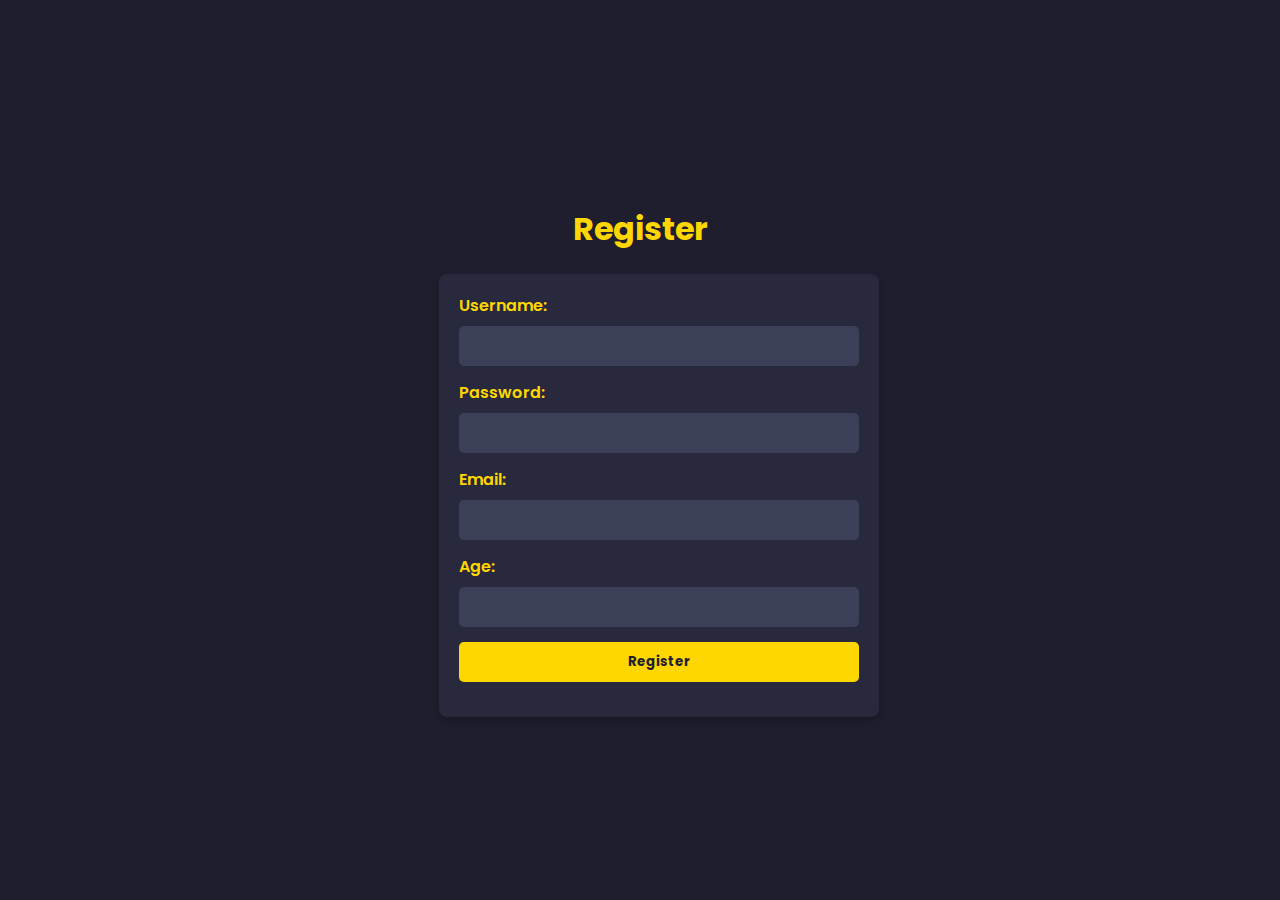
==== index.html @ d962317e "Add files via upload" ====
<!DOCTYPE html>
<html lang="en">
<head>
<meta charset="UTF-8">
<meta name="viewport" content="width=device-width, initial-scale=1.0">
<title>User Registration</title>
<!-- Google Fonts: "Poppins" -->
<link href="https://fonts.googleapis.com/css2?family=Poppins:wght@400;600&display=swap" rel="stylesheet">
<style>
        /* Sivun yleinen tyyli */
        body {
            font-family: 'Poppins', sans-serif;
            background-color: #1e1e2f; /* Tummansininen tausta */
            color: #f5f5f5; /* Lähes valkoinen teksti */
            line-height: 1.5;
            margin: 0;
            padding: 0;
            display: flex;
            align-items: center;
            justify-content: center;
            min-height: 100vh;
        }
 
        h1 {
            color: #ffd700; /* Kultainen otsikko */
            text-align: center;
        }
 
        form {
            background-color: #28293d; /* Tummanharmaa lomake */
            padding: 20px;
            border-radius: 8px;
            box-shadow: 0 4px 8px rgba(0, 0, 0, 0.2);
            max-width: 400px;
            width: 100%;
        }
 
        label {
            display: block;
            margin-bottom: 8px;
            font-weight: 600;
            color: #ffd700; /* Kultaiset otsikot */
        }
 
        input, button {
            font-family: 'Poppins', sans-serif;
            width: 100%;
            padding: 10px;
            margin-bottom: 15px;
            border: none;
            border-radius: 5px;
            box-sizing: border-box;
        }
 
        input {
            background-color: #3c3f58; /* Tummempi syöttökenttä */
            color: #f5f5f5;
        }
 
        input:focus {
            outline: 2px solid #ffd700; /* Kultainen korostus syötteille */
        }
 
        button {
            background-color: #ffd700; /* Kultainen painike */
            color: #1e1e2f; /* Tummansininen teksti painikkeessa */
            font-weight: bold;
            cursor: pointer;
            transition: background-color 0.3s;
        }
 
        button:hover {
            background-color: #ffcc00; /* Hieman vaaleampi kultainen */
        }
</style>
</head>
<body>
<div>
<h1>Register</h1>
<form id="registrationForm">
<label for="username">Username:</label>
<input type="text" id="username" name="username" required>
 
            <label for="password">Password:</label>
<input type="password" id="password" name="password" required>
 
            <label for="email">Email:</label>
<input type="email" id="email" name="email" required>
 
            <label for="age">Age:</label>
<input type="number" id="age" name="age" required>
 
            <button type="submit">Register</button>
</form>
</div>
 
    <script>
        document.getElementById('registrationForm').addEventListener('submit', async (event) => {
            event.preventDefault();
            const formData = new FormData(event.target);
            const data = Object.fromEntries(formData.entries());
 
            const response = await fetch('/register', {
                method: 'POST',
                headers: {
                    'Content-Type': 'application/json'
                },
                body: JSON.stringify(data)
            });
 
            if (response.ok) {
                alert('Registration successful!');
            } else {
                alert('Registration failed.');
            }
        });
</script>
</body>
</html>
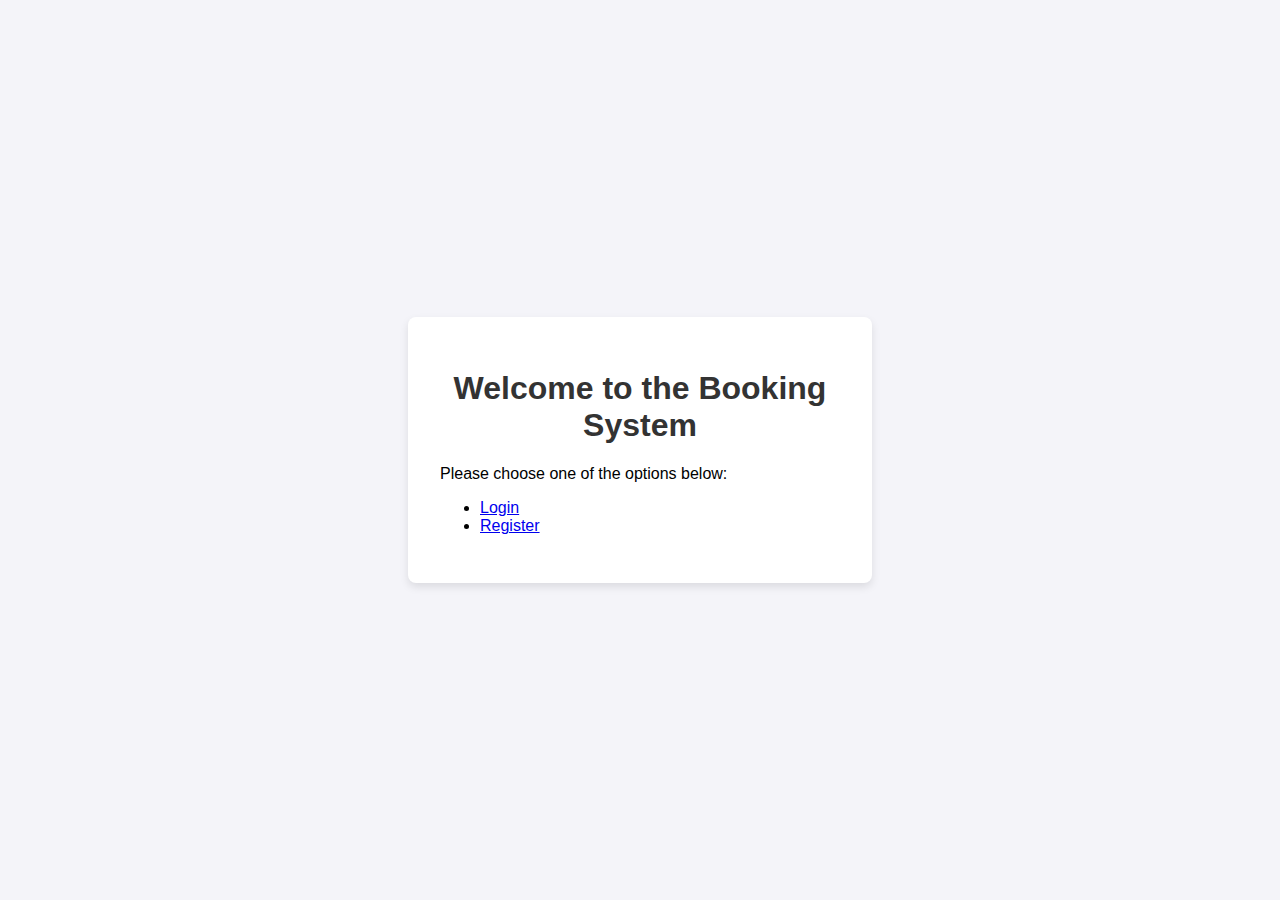
==== commit ae911722: "Add files via upload" ====
--- a/index.html
+++ b/index.html
@@ -1,119 +1,19 @@
 <!DOCTYPE html>
 <html lang="en">
 <head>
-<meta charset="UTF-8">
-<meta name="viewport" content="width=device-width, initial-scale=1.0">
-<title>User Registration</title>
-<!-- Google Fonts: "Poppins" -->
-<link href="https://fonts.googleapis.com/css2?family=Poppins:wght@400;600&display=swap" rel="stylesheet">
-<style>
-        /* Sivun yleinen tyyli */
-        body {
-            font-family: 'Poppins', sans-serif;
-            background-color: #1e1e2f; /* Tummansininen tausta */
-            color: #f5f5f5; /* Lähes valkoinen teksti */
-            line-height: 1.5;
-            margin: 0;
-            padding: 0;
-            display: flex;
-            align-items: center;
-            justify-content: center;
-            min-height: 100vh;
-        }
- 
-        h1 {
-            color: #ffd700; /* Kultainen otsikko */
-            text-align: center;
-        }
- 
-        form {
-            background-color: #28293d; /* Tummanharmaa lomake */
-            padding: 20px;
-            border-radius: 8px;
-            box-shadow: 0 4px 8px rgba(0, 0, 0, 0.2);
-            max-width: 400px;
-            width: 100%;
-        }
- 
-        label {
-            display: block;
-            margin-bottom: 8px;
-            font-weight: 600;
-            color: #ffd700; /* Kultaiset otsikot */
-        }
- 
-        input, button {
-            font-family: 'Poppins', sans-serif;
-            width: 100%;
-            padding: 10px;
-            margin-bottom: 15px;
-            border: none;
-            border-radius: 5px;
-            box-sizing: border-box;
-        }
- 
-        input {
-            background-color: #3c3f58; /* Tummempi syöttökenttä */
-            color: #f5f5f5;
-        }
- 
-        input:focus {
-            outline: 2px solid #ffd700; /* Kultainen korostus syötteille */
-        }
- 
-        button {
-            background-color: #ffd700; /* Kultainen painike */
-            color: #1e1e2f; /* Tummansininen teksti painikkeessa */
-            font-weight: bold;
-            cursor: pointer;
-            transition: background-color 0.3s;
-        }
- 
-        button:hover {
-            background-color: #ffcc00; /* Hieman vaaleampi kultainen */
-        }
-</style>
+  <meta charset="UTF-8">
+  <meta name="viewport" content="width=device-width, initial-scale=1.0">
+  <title>Home</title>
+  <link rel="stylesheet" href="/static/styles.css">
 </head>
 <body>
-<div>
-<h1>Register</h1>
-<form id="registrationForm">
-<label for="username">Username:</label>
-<input type="text" id="username" name="username" required>
- 
-            <label for="password">Password:</label>
-<input type="password" id="password" name="password" required>
- 
-            <label for="email">Email:</label>
-<input type="email" id="email" name="email" required>
- 
-            <label for="age">Age:</label>
-<input type="number" id="age" name="age" required>
- 
-            <button type="submit">Register</button>
-</form>
-</div>
- 
-    <script>
-        document.getElementById('registrationForm').addEventListener('submit', async (event) => {
-            event.preventDefault();
-            const formData = new FormData(event.target);
-            const data = Object.fromEntries(formData.entries());
- 
-            const response = await fetch('/register', {
-                method: 'POST',
-                headers: {
-                    'Content-Type': 'application/json'
-                },
-                body: JSON.stringify(data)
-            });
- 
-            if (response.ok) {
-                alert('Registration successful!');
-            } else {
-                alert('Registration failed.');
-            }
-        });
-</script>
+  <div class="container">
+    <h1>Welcome to the Booking System</h1>
+    <p>Please choose one of the options below:</p>
+    <ul>
+      <li><a href="/login">Login</a></li>
+      <li><a href="/register">Register</a></li>
+    </ul>
+  </div>
 </body>
 </html>--- a/static/styles.css
+++ b/static/styles.css
@@ -0,0 +1,74 @@
+body {
+    font-family: Arial, sans-serif;
+    background-color: #f4f4f9;
+    display: flex;
+    justify-content: center;
+    align-items: center;
+    height: 100vh;
+    margin: 0;
+  }
+  
+  .container {
+    background-color: white;
+    padding: 2rem;
+    border-radius: 8px;
+    box-shadow: 0 4px 8px rgba(0, 0, 0, 0.1);
+    width: 100%;
+    max-width: 400px;
+  }
+  
+  h1 {
+    text-align: center;
+    color: #333;
+  }
+  
+  label {
+    font-weight: bold;
+    color: #555;
+    display: block;
+    margin-bottom: 0.5rem;
+  }
+  
+  input, select {
+    width: 100%;
+    padding: 0.8rem;
+    margin-bottom: 1rem;
+    border: 1px solid #ccc;
+    border-radius: 4px;
+    box-sizing: border-box;
+    font-size: 1rem;
+  }
+  
+  button {
+    width: 100%;
+    background-color: #007bff;
+    color: white;
+    padding: 0.8rem;
+    border: none;
+    border-radius: 4px;
+    font-size: 1rem;
+    cursor: pointer;
+  }
+  
+  button:hover {
+    background-color: #0056b3;
+  }
+  
+  .error {
+    color: red;
+    font-size: 0.9rem;
+  }
+  
+  .success {
+    color: green;
+    font-size: 0.9rem;
+  }
+  
+  /* Responsive design for mobile screens */
+  @media (max-width: 600px) {
+    .container {
+      padding: 1.5rem;
+      width: 100%;
+    }
+  }
+  